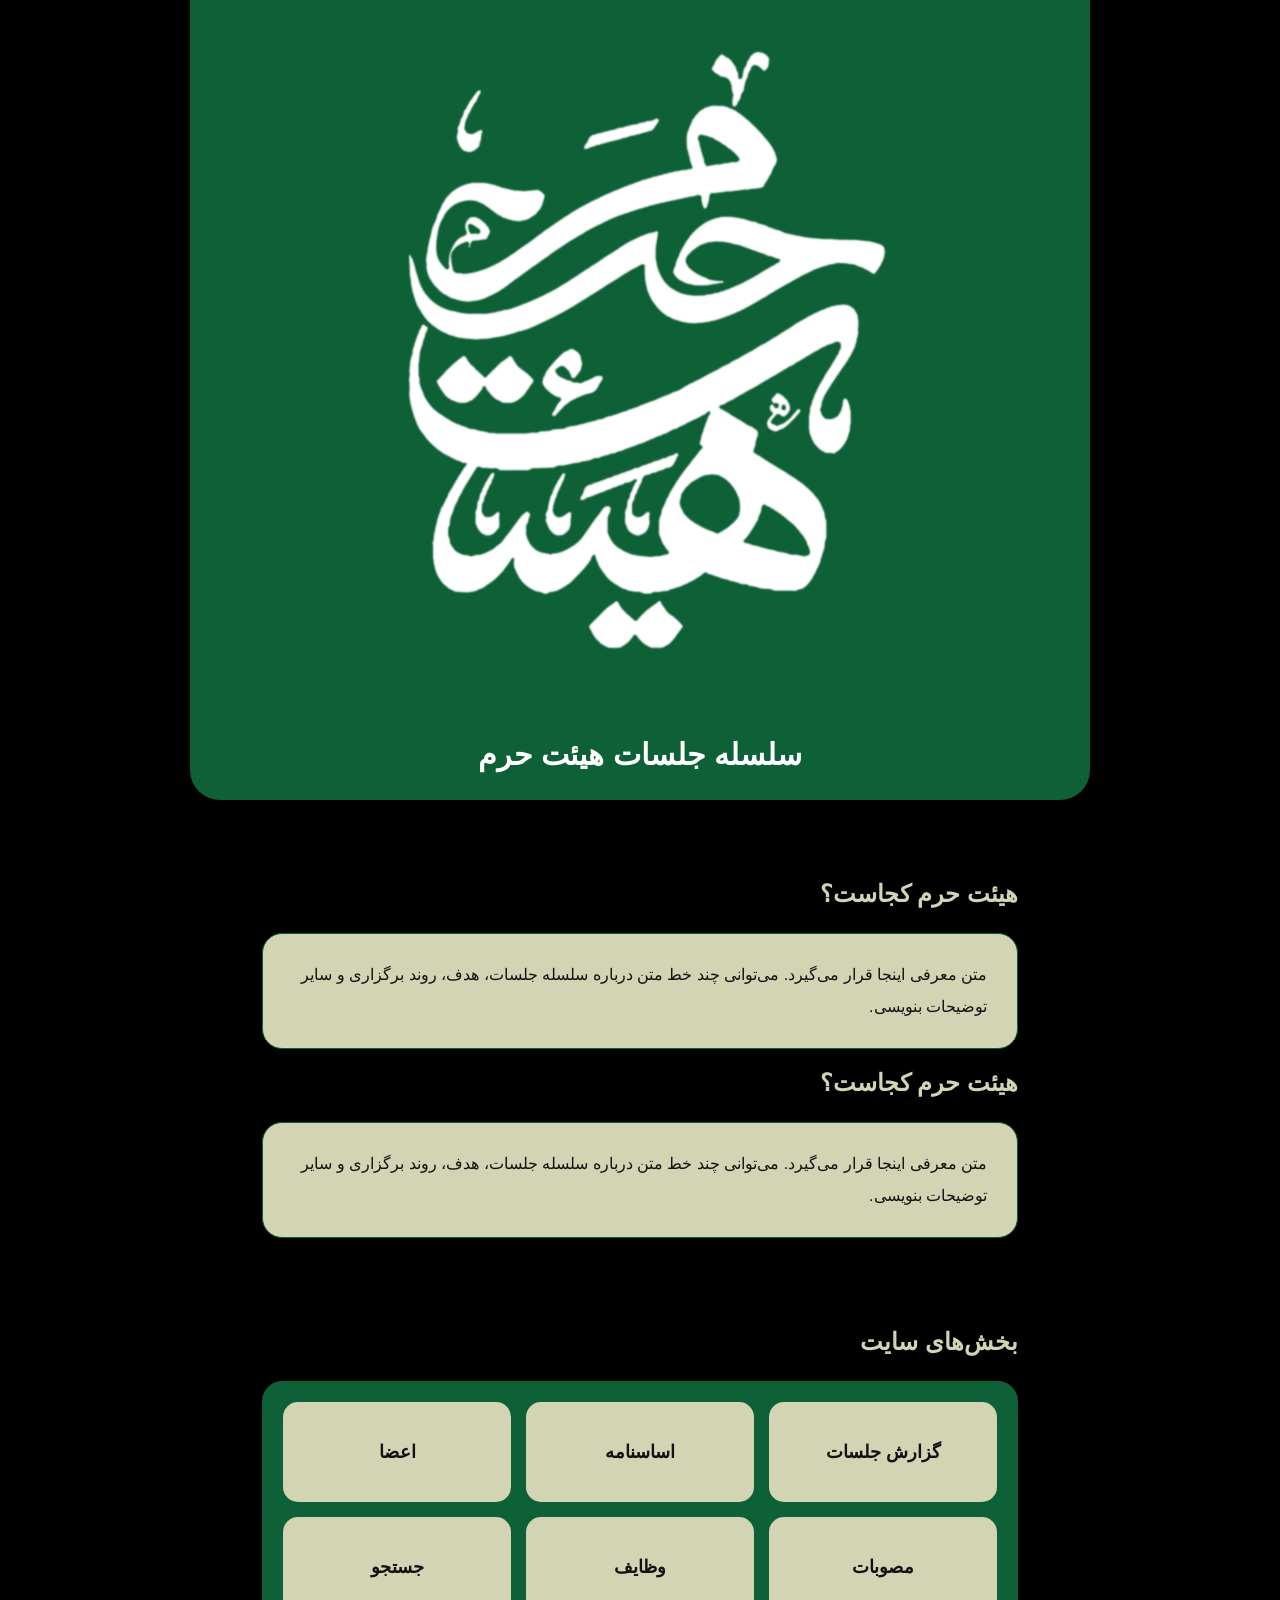
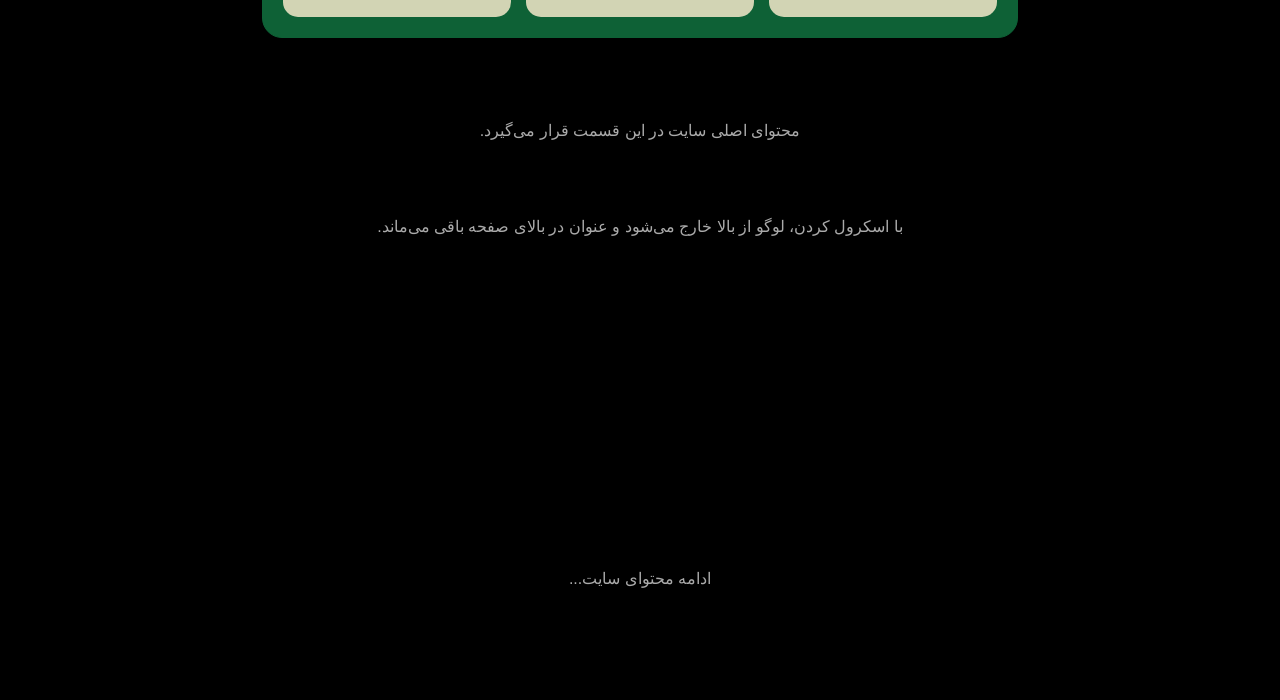
==== main.html @ 90fdc8c4 "Initial commit" ====
<!DOCTYPE html>
<html lang="fa" dir="rtl">

<head>
    <meta charset="UTF-8">
    <meta name="viewport" content="width=device-width, initial-scale=1.0">

    <title>سلسله جلسات هیئت حرم</title>

    <style>

        * {
            box-sizing: border-box;
            margin: 0;
            padding: 0;
        }

        body {
            background: #000;
            color: #fff;
            font-family: Tahoma, Arial, sans-serif;
            min-height: 100vh;
        }


        /* =================================
           کادر سبز اصلی
           ================================= */

        .header {
            width: 100%;
            max-width: 900px;
            height: 800px;
            margin: 0 auto;
            background: #0e6136;
            border-radius: 0 0 35px 35px;
            display: flex;
            justify-content: center;
            align-items: center;
            padding-top: 0px;
        }


        /* =================================
           لوگو
           ================================= */

        .logo {
            width: 600px;
            height: auto;
            display: block;
            object-fit: contain;
            transform: translateY(-50px);
        }


        /* =================================
           عنوان
           ================================= */

        .title-bar {
            position: sticky;
            top: 0;
            z-index: 100;
            width: 100%;
            max-width: 900px;
            height: 90px;
            margin: -90px auto 0;
            background: #0e6136;
            border-radius: 0 0 30px 30px;
            display: flex;
            align-items: center;
            justify-content: center;
        }


        .title {
            font-size: 30px;
            font-weight: bold;
            text-align: center;
            line-height: 1.8;
        }


        /* =================================
           بخش مشکی پایین
           ================================= */

        .content {
            width: 100%;
            max-width: 900px;
            margin: 0 auto;
            background: #000;
            min-height: 1500px;
            padding: 70px 30px 100px;
        }


        /* =================================
           محتوای آزمایشی
           ================================= */

        .dummy-content {
            text-align: center;
            color: #aaa;
            line-height: 2;
        }


        /* =================================
           موبایل
           ================================= */

        @media (max-width: 600px) {

            .header {
                height: 540px;
                padding-top: 35px;
                border-radius: 0 0 28px 28px;
            }


            .logo {
                width: 250px;
            }


            .title-bar {
                height: 80px;
                margin-top: -80px;
                border-radius: 0 0 24px 24px;
            }


            .title {
                font-size: 23px;
            }


            .content {
                padding: 60px 20px 100px;
            }
        }

        /* =================================
   بخش معرفی
   ================================= */

        .introduction {
            width: 100%;
            margin: 0 auto;
            text-align: right;
            padding: 10px 0px;
        }

        .section-title {
            width: 90%;
            margin: 0 auto 25px;
            font-size: 24px;
            font-weight: bold;
            text-align: right;
            color: #d2d4b4;
        }

        .intro-box {
            width: 90%;
            margin: 0 auto;
            padding: 25px 30px;
            background: #d2d4b4;
            border: 1px solid #0e6136;
            border-radius: 20px;
            text-align: right;
            color: #111;
            line-height: 2;
            font-size: 16px;
        }


        /* =================================
        موبایل
        ================================= */

        @media (max-width: 600px) {

            .introduction {
                width: 100%;
            }

            .section-title {
                font-size: 21px;
                margin-bottom: 20px;
            }

            .intro-box {
                width: 90%;
                padding: 20px;
                font-size: 15px;
                border-radius: 17px;
            }
        }

        /* =================================
   بخش گزینه‌ها
   ================================= */

        .menu-section {
            width: 100%;
            margin: 80px auto 0;
        }


        /* عنوان */

        .section-title {
            width: 90%;
            margin: 0 auto 25px;
            font-size: 24px;
            font-weight: bold;
            text-align: right;
            color: #d2d4b4;
        }


        /* کادر شش گزینه */

        .menu-box {
            width: 90%;
            margin: 0 auto;
            padding: 20px;
            background: #0e6136;
            border: 1px solid #0e6136;
            border-radius: 20px;
            display: grid;
            grid-template-columns: repeat(3, 1fr);
            gap: 15px;
        }


        /* دکمه‌ها */

        .menu-button {
            min-height: 100px;
            background: #d2d4b4;
            border: none;
            border-radius: 15px;
            display: flex;
            align-items: center;
            justify-content: center;
            color: #111;
            font-family: inherit;
            font-size: 18px;
            font-weight: bold;
            text-decoration: none;
            cursor: pointer;
            transition: 0.2s;
        }


            .menu-button:hover {
                transform: translateY(-3px);
                background: #147a46;
            }


        /* =================================
   باکس توضیحات
   ================================= */

        .menu-description {
            width: 90%;
            min-height: 65px;
            margin: 12px auto 0;
            padding: 15px 25px;
            background: #d2d4b4;
            border: 1px solid #0e6136;
            border-radius: 15px;
            display: flex;
            align-items: center;
            justify-content: center;
            text-align: center;
            color: #111;
            font-size: 15px;
            line-height: 1.8;
            opacity: 0;
            transform: translateY(-10px);
            transition: 0.25s;
            pointer-events: none;
        }


            /* وقتی توضیح فعال است */

            .menu-description.active {
                opacity: 1;
                transform: translateY(0);
            }


        /* =================================
   موبایل
   ================================= */

        @media (max-width: 600px) {

            .menu-section {
                margin-top: 60px;
            }


            .section-title {
                font-size: 21px;
                margin-bottom: 20px;
            }


            .menu-box {
                width: 90%;
                padding: 15px;
                grid-template-columns: repeat(2, 1fr);
                gap: 12px;
                border-radius: 17px;
            }


            .menu-button {
                min-height: 100px;
                background: #d2d4b4;
                border: none;
                border-radius: 15px;
                display: flex;
                align-items: center;
                justify-content: center;
                color: #111;
                font-family: inherit;
                font-size: 18px;
                font-weight: bold;
                text-decoration: none;
                cursor: pointer;
                transition: 0.2s;
            }


            .menu-description {
                width: 90%;
                min-height: 80px;
                padding: 12px 18px;
                font-size: 14px;
                line-height: 1.9;
                border-radius: 15px;
            }
        }
    </style>

</head>


<body>


    <!-- =================================
         کادر سبز و لوگو
         ================================= -->

    <header class="header">

        <img src="logo.png"
             alt="لوگوی سلسله جلسات هیئت حرم"
             class="logo">

    </header>


    <!-- =================================
         تنها عنوان صفحه
         ================================= -->

    <div class="title-bar">

        <h1 class="title">
            سلسله جلسات هیئت حرم
        </h1>

    </div>


    <!-- =================================
         بخش مشکی
         ================================= -->

    <main class="content">

        <section class="introduction">

            <h2 class="section-title">
                هیئت حرم کجاست؟
            </h2>

            <div class="intro-box">
                <p>
                    متن معرفی اینجا قرار می‌گیرد.
                    می‌توانی چند خط متن درباره سلسله جلسات،
                    هدف، روند برگزاری و سایر توضیحات بنویسی.
                </p>
            </div>

        </section>
        <section class="introduction">

            <h2 class="section-title">
                هیئت حرم کجاست؟
            </h2>

            <div class="intro-box">
                <p>
                    متن معرفی اینجا قرار می‌گیرد.
                    می‌توانی چند خط متن درباره سلسله جلسات،
                    هدف، روند برگزاری و سایر توضیحات بنویسی.
                </p>
            </div>

        </section>



        <section class="menu-section">

            <h2 class="section-title">
                بخش‌های سایت
            </h2>


            <div class="menu-box">

                <a href="reports_main.html"
                   class="menu-button"
                   data-description="در این بخش می‌توانید جلسات برگزارشده و اطلاعات مربوط به هر جلسه را مشاهده کنید.">
                    گزارش جلسات
                </a>

                <a href="charter.html"
                   class="menu-button"
                   data-description="متن و ساختار اساسنامه، مواد، تبصره‌ها و بخش‌های مختلف آن در این قسمت قرار می‌گیرد.">
                    اساسنامه
                </a>

                <a href="members.html"
                   class="menu-button"
                   data-description="اطلاعات مربوط به اعضای هیئت و نقش‌ها و مسئولیت‌های هر یک در این بخش قرار دارد.">
                    اعضا
                </a>

                <a href="decisions.html"
                   class="menu-button"
                   data-description="مصوبات و تصمیمات ثبت‌شده در جلسات را می‌توانید از این قسمت مشاهده و پیگیری کنید.">
                    مصوبات
                </a>

                <a href="tasks.html"
                   class="menu-button"
                   data-description="وظایف و کارهایی که در جلسات تعیین شده‌اند و وضعیت انجام آن‌ها در این بخش قرار می‌گیرد.">
                    وظایف
                </a>

                <a href="search.html"
                   class="menu-button"
                   data-description="برای پیدا کردن سریع جلسه، مصوبه، عضو، موضوع یا بخش موردنظر از جستجو استفاده کنید.">
                    جستجو
                </a>

            </div>


            <!-- باکس توضیحات -->

            <div class="menu-description" id="menuDescription">
                <span id="descriptionText"></span>
            </div>

        </section>

        <div class="dummy-content">

            <p>
                محتوای اصلی سایت در این قسمت قرار می‌گیرد.
            </p>

            <br><br>

            <p>
                با اسکرول کردن، لوگو از بالا خارج می‌شود
                و عنوان در بالای صفحه باقی می‌ماند.
            </p>

            <br><br><br><br><br><br><br><br><br><br>

            <p>
                ادامه محتوای سایت...
            </p>

        </div>
    </main>

    <script>

        let descriptionTimer;

        const buttons =
        document.querySelectorAll(".menu-button");

        const descriptionBox =
        document.getElementById("menuDescription");

        const descriptionText =
        document.getElementById("descriptionText");


        /* =========================
        نمایش توضیح
        ========================= */

        function showDescription(button) {

        clearTimeout(descriptionTimer);

        const text =
        button.getAttribute("data-description");

        descriptionText.textContent = text;

        descriptionBox.classList.add("active");
        }


        /* =========================
        مخفی کردن توضیح
        ========================= */

        function hideDescription() {

        clearTimeout(descriptionTimer);

        descriptionTimer = setTimeout(function () {

        descriptionBox.classList.remove("active");

        }, 800);
        }


        /* =========================
        کامپیوتر
        ========================= */

        buttons.forEach(function(button) {

        button.addEventListener("mouseenter", function() {

        showDescription(button);

        });

        });


        /* =========================
        موبایل
        لمس اول = توضیح
        لمس دوم = ورود به صفحه
        ========================= */

        buttons.forEach(function(button) {

        button.addEventListener("click", function(event) {

        if (window.innerWidth <= 600) {

        const alreadySelected =
        button.classList.contains("selected");

        if (!alreadySelected) {

        event.preventDefault();

        buttons.forEach(function(item) {
        item.classList.remove("selected");
        });

        button.classList.add("selected");

        showDescription(button);
        }

        }

        });

        });


        /* =========================
        خروج موس از بخش
        ========================= */

        const menuSection =
        document.querySelector(".menu-section");


        menuSection.addEventListener(
        "mouseleave",
        hideDescription
        );

    </script>

</body>

</html>
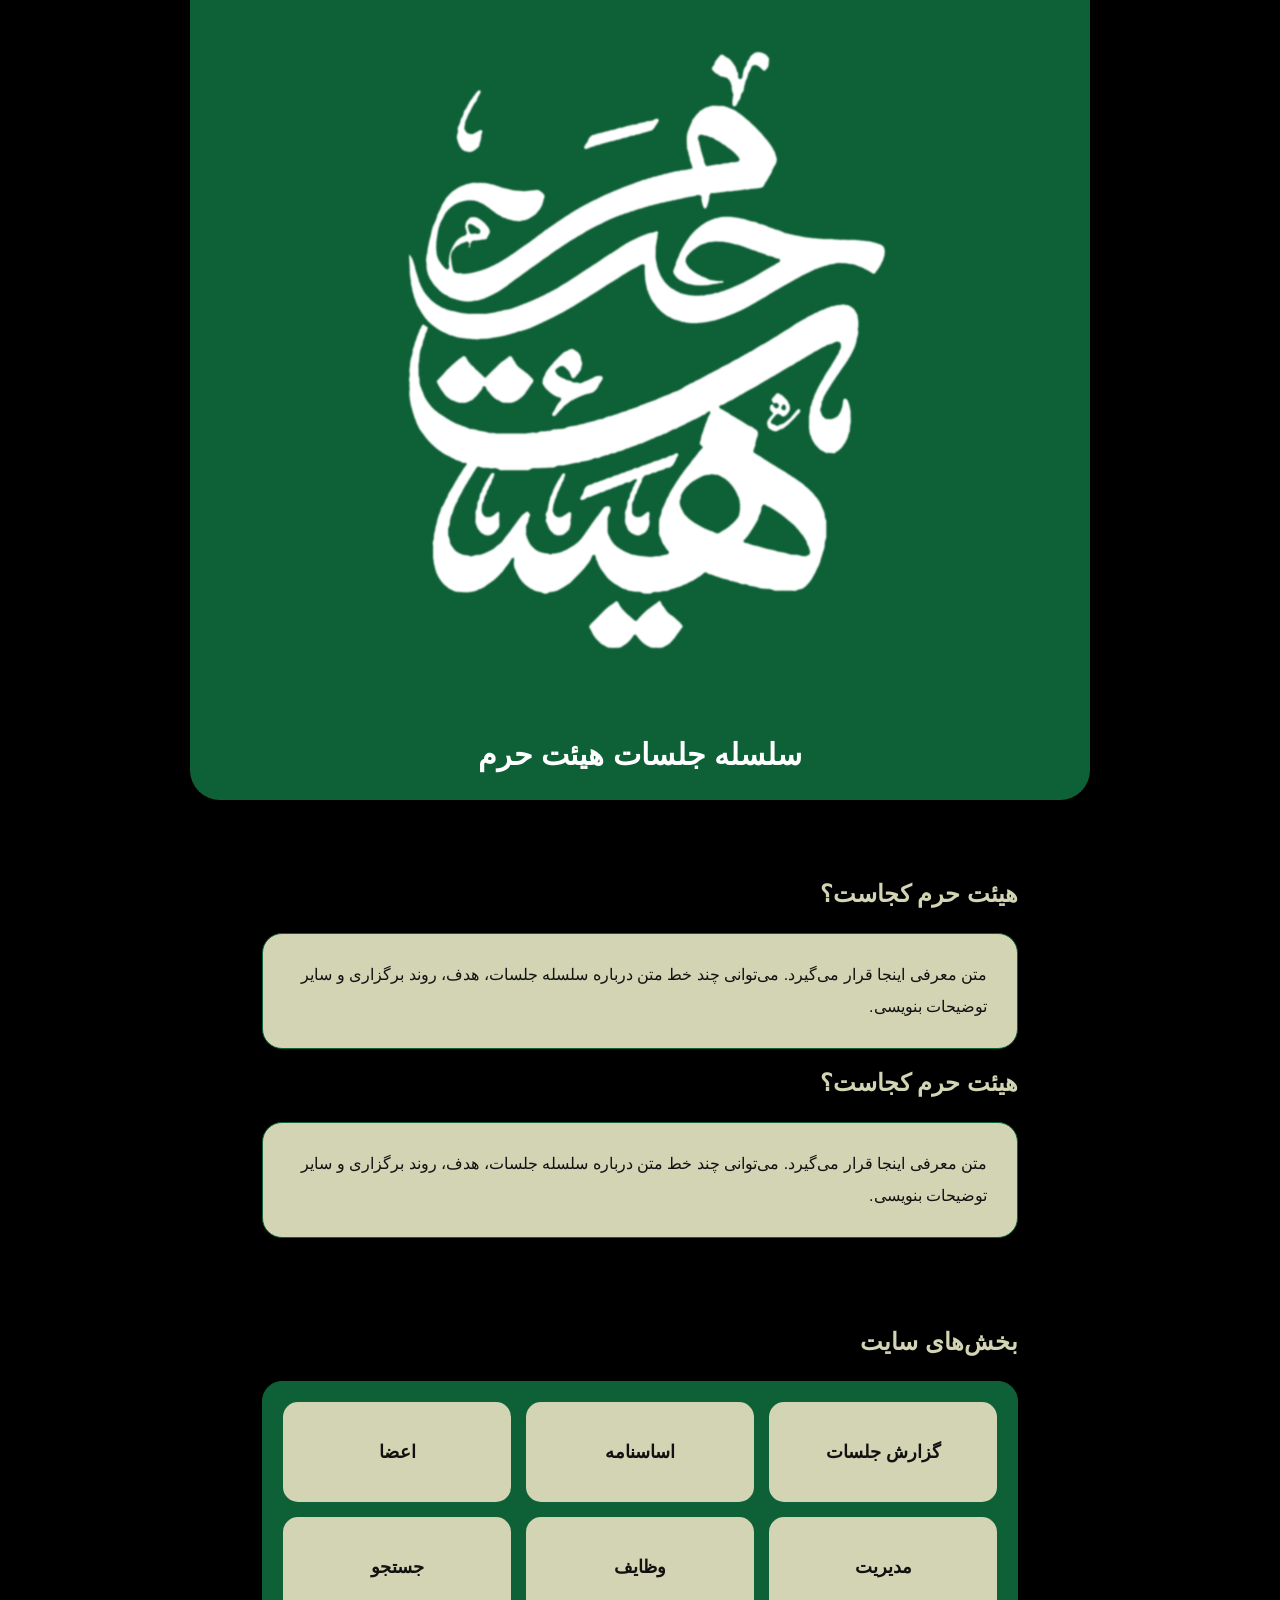
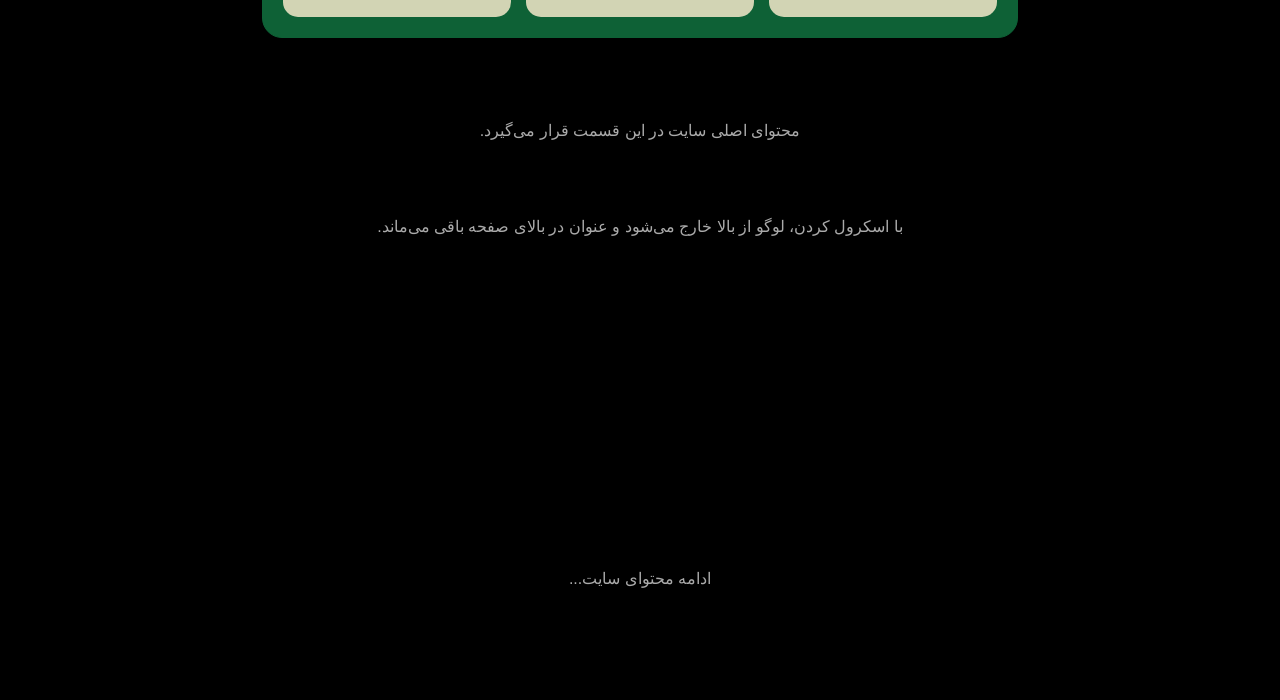
==== commit 60202ed3: "Update project" ====
--- a/main.html
+++ b/main.html
@@ -449,10 +449,10 @@
                     اعضا
                 </a>
 
-                <a href="decisions.html"
+                <a href="admin.html"
                    class="menu-button"
-                   data-description="مصوبات و تصمیمات ثبت‌شده در جلسات را می‌توانید از این قسمت مشاهده و پیگیری کنید.">
-                    مصوبات
+                   data-description="مدیر هستید و می‌خواهید تغییر ایجاد کنید.">
+                    مدیریت
                 </a>
 
                 <a href="tasks.html"
